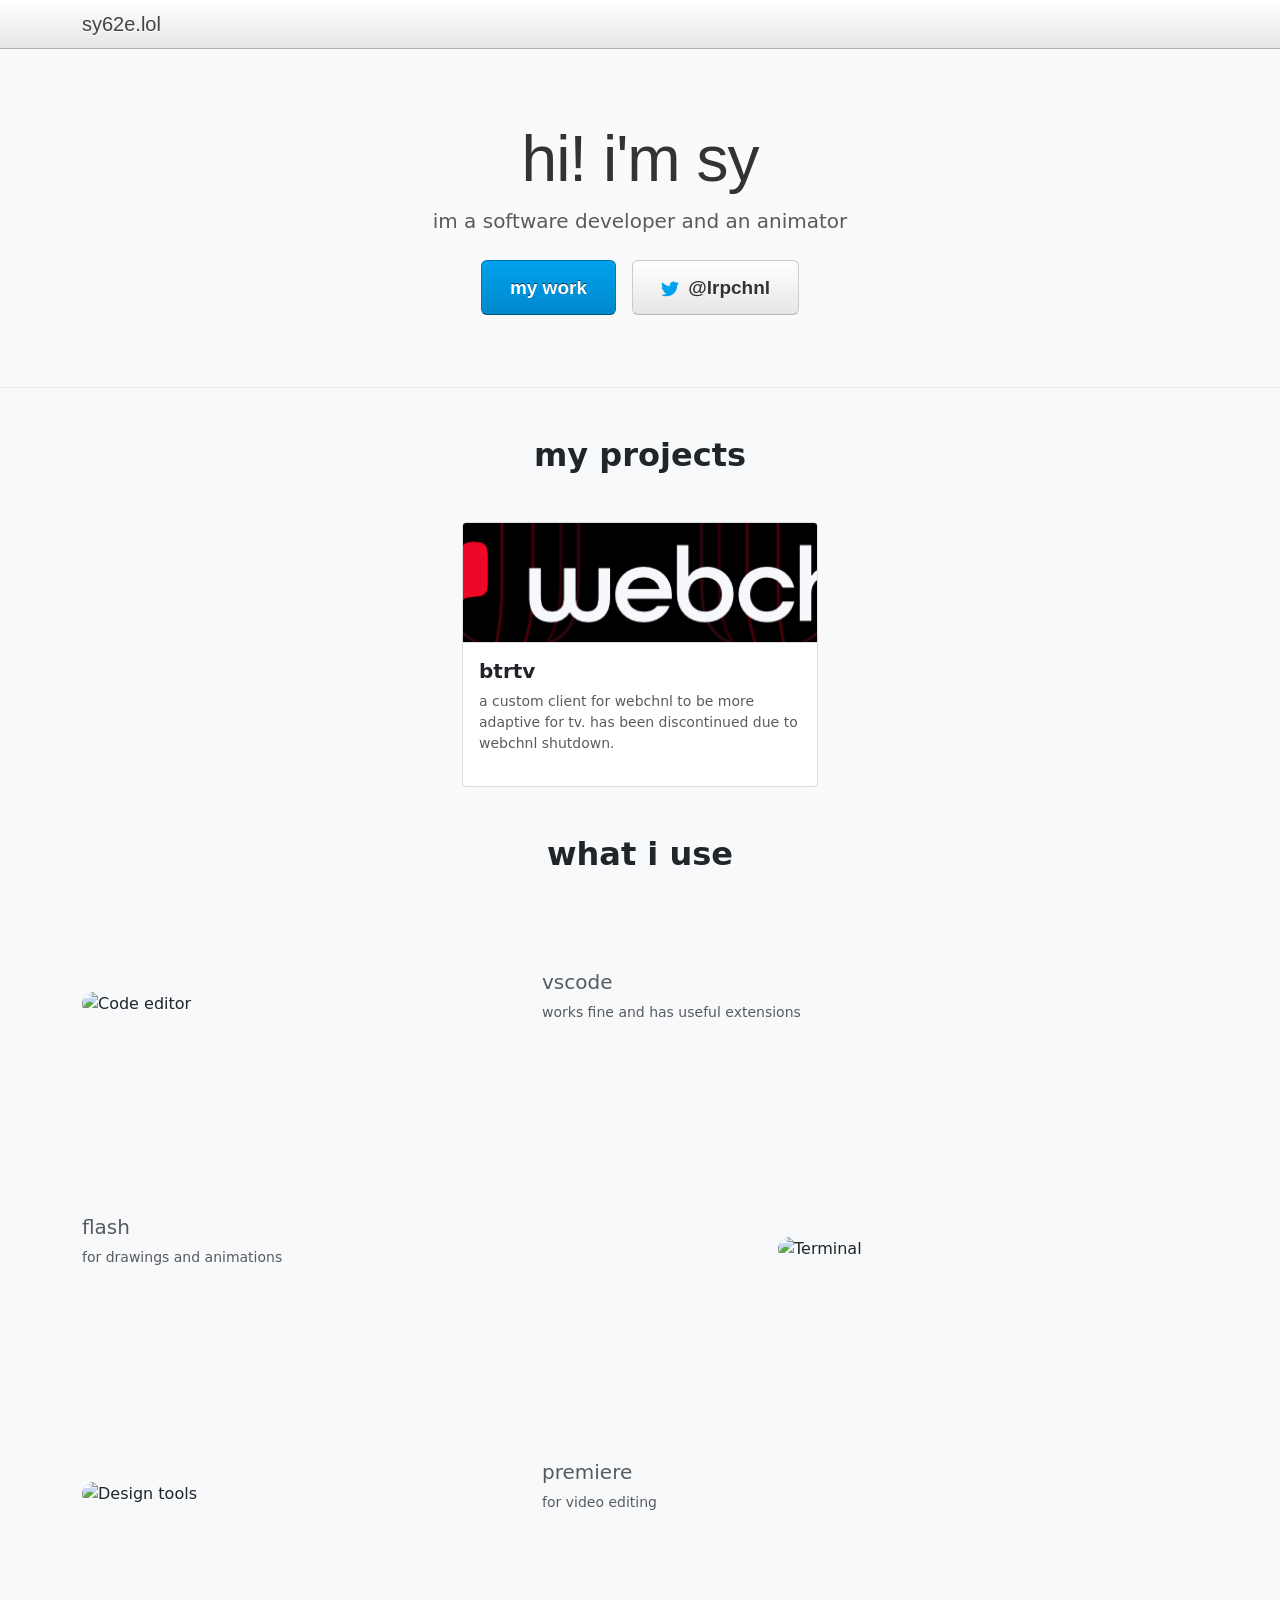
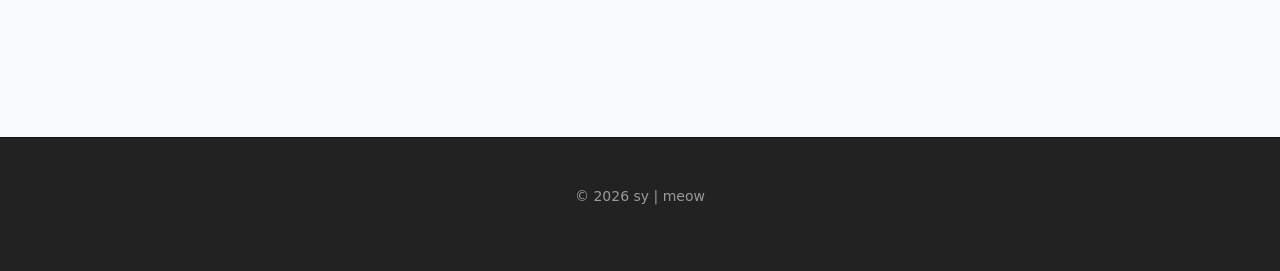
==== index.html @ 03a098bb "elades elasobi noupayri epreson qsrdfqsfdgqzdfghyufhjndfbudfhujgythruhyrteyhr" ====
<!DOCTYPE html>
<html lang="en">
<head>
    <meta charset="UTF-8">
    <meta name="viewport" content="width=device-width, initial-scale=1.0">
    <title>sy' | home</title>
    <link href="https://cdn.jsdelivr.net/npm/bootstrap@5.3.2/dist/css/bootstrap.min.css" rel="stylesheet">
    <link href="0.css" rel="stylesheet">
</head>
<body class="bg-light">

    <svg xmlns="http://www.w3.org/2000/svg" style="display: none;">
        <symbol id="old-twitter-bird" viewBox="0 0 24 24">
            <path d="M23.953 4.57a10 10 0 01-2.825.775 4.958 4.958 0 002.163-2.723c-.951.555-2.005.959-3.127 1.184a4.92 4.92 0 00-8.384 4.482C7.69 8.095 4.067 6.13 1.64 3.162a4.822 4.822 0 00-.666 2.475c0 1.71.87 3.213 2.188 4.096a4.904 4.904 0 01-2.228-.616v.06a4.923 4.923 0 003.946 4.827 4.996 4.996 0 01-2.212.085 4.936 4.936 0 004.604 3.417 9.867 9.867 0 01-6.102 2.105c-.39 0-.779-.023-1.17-.067a13.995 13.995 0 007.557 2.209c9.053 0 13.998-7.496 13.998-13.985 0-.21 0-.42-.015-.63A9.935 9.935 0 0024 4.59z"/>
        </symbol>
    </svg>

    <nav class="navbar navbar-expand-lg navbar-classic navbar-light">
        <div class="container">
            <a class="navbar-brand navbar-brand-engraved" href="#">sy62e.lol</a>
        </div>
    </nav>

    <header class="hero-classic py-5 text-center">
        <div class="container my-4">
            <h1 class="display-3 title-apple-thin">hi! i'm sy</h1>
            <p class="lead text-muted mx-auto" style="max-width: 600px;">
                im a software developer and an animator
            </p>
            <div class="mt-4 d-flex justify-content-center gap-3">
                <a href="#work" class="btn-gradient-blue">my work</a>
                <a href="https://twitter.com/lrpchnl" target="_blank" class="btn-gradient-gray">
                    <svg class="twitter-bird me-1" style="fill: #00a2ed;"><use href="#old-twitter-bird"/></svg> @lrpchnl
                </a>
            </div>
        </div>
    </header>

    <main class="container py-5" id="work">
        <h2 class="text-center mb-5 fw-bold text-dark">my projects</h2>
        <div class="row g-4 justify-content-center">
            
            <div class="col-md-4">
                <div class="card-classic h-100">
                    <div class="card-header-placeholder">
                        <img src="webchnl.png" alt="webchnl" class="img-fluid">
                    </div>
                    <div class="p-3 d-flex flex-column">
                        <h5 class="fw-bold text-dark">btrtv</h5>
                        <p class="text-muted small flex-grow-1">a custom client for webchnl to be more adaptive for tv. has been discontinued due to webchnl shutdown.</p>
                    </div>
                </div>
            </div>

        </div>

        <h2 class="text-center my-5 fw-bold text-dark">what i use</h2>
        <div class="what-i-use-section">
            <div class="what-i-use-row what-i-use-left">
                <img src="https://via.placeholder.com/500x320?text=Editor" alt="Code editor" class="img-fluid what-i-use-img">
                <div class="what-i-use-text">
                    <h5 class="lead text-muted mx-auto">vscode</h5>
                    <p class="text-muted small">works fine and has useful extensions</p>
                </div>
            </div>
            <div class="what-i-use-row what-i-use-left what-i-use-terminal">
                <div class="what-i-use-text">
                    <h5 class="lead text-muted mx-auto">flash</h5>
                    <p class="text-muted small">for drawings and animations</p>
                </div>
                <img src="https://via.placeholder.com/500x320?text=Terminal" alt="Terminal" class="img-fluid what-i-use-img">
            </div>
            <div class="what-i-use-row what-i-use-left">
                <img src="https://via.placeholder.com/500x320?text=Design" alt="Design tools" class="img-fluid what-i-use-img">
                <div class="what-i-use-text">
                    <h5 class="lead text-muted mx-auto">premiere</h5>
                    <p class="text-muted small">for video editing</p>
                </div>
            </div>
        </div>
    </main>

    <footer class="footer-classic py-5 mt-5">
        <div class="container text-center">
            <p class="mb-3 small">&copy; 2026 sy | meow</p>
        </div>
    </footer>

    <script src="https://cdn.jsdelivr.net/npm/bootstrap@5.3.2/dist/js/bootstrap.bundle.min.js"></script>
</body>
</html>
---- 0.css ----
.btn-gradient-blue {
    color: #ffffff !important;
    font-weight: bold;
    font-size: 19px;
    font-family: "Helvetica Neue", Helvetica, Arial, sans-serif;
    text-shadow: 0 -1px 0 rgba(0, 0, 0, 0.6);
    background-color: #0088cc;
    background-image: linear-gradient(to bottom, #00a2ed, #0088cc);
    background-repeat: repeat-x;
    border: 1px solid #0077b3;
    border-bottom-color: #005580;
    border-radius: 6px;
    padding: 14px 28px;
    text-decoration: none;
    display: inline-block;
    cursor: pointer;
    line-height: 1.33;
    transition: none !important;
}

.btn-gradient-blue:hover {
    background-color: #0077b3;
    background-image: linear-gradient(to bottom, #0088cc, #0077b3);
    background-position: 0;
}

.btn-gradient-gray {
    color: #333333 !important;
    font-weight: bold;
    font-size: 19px;
    font-family: "Helvetica Neue", Helvetica, Arial, sans-serif;
    text-shadow: 0 1px 1px rgba(255, 255, 255, 0.75);
    background-color: #f5f5f5;
    background-image: linear-gradient(to bottom, #ffffff, #e6e6e6);
    background-repeat: repeat-x;
    border: 1px solid #cccccc;
    border-bottom-color: #b3b3b3;
    border-radius: 6px;
    padding: 14px 28px;
    text-decoration: none;
    display: inline-block;
    cursor: pointer;
    line-height: 1.33;
    transition: none !important;
}

.btn-gradient-gray:hover {
    background-color: #e6e6e6;
    background-image: linear-gradient(to bottom, #e6e6e6, #d9d9d9);
    background-position: 0;
}

.btn-sm-classic {
    font-size: 13px;
    padding: 4px 10px;
    border-radius: 4px;
}

.twitter-bird {
    display: inline-block;
    width: 18px;
    height: 18px;
    vertical-align: middle;
    fill: currentColor;
}

.btn-sm-classic .twitter-bird {
    width: 14px;
    height: 14px;
}

.navbar-classic {
    background-image: linear-gradient(to bottom, #ffffff, #e6e6e6);
    background-repeat: repeat-x;
    border-bottom: 1px solid #b3b3b3;
    padding-top: 4px !important;
    padding-bottom: 4px !important;
}

.navbar-brand-engraved {
    font-weight: 300 !important;
    font-family: "Helvetica Neue", Helvetica, Arial, sans-serif;
    color: #444444 !important;
    text-shadow: 0 1px 0 #ffffff;
}

.hero-classic {
    background-color: #fafafa;
    border-bottom: 1px solid #eeeeee;
}

.title-apple-thin {
    font-family: "Helvetica Neue", Helvetica, Arial, sans-serif;
    font-weight: 100 !important;
    letter-spacing: -1px;
    color: #333333;
}

.card-classic {
    background-color: #ffffff;
    border: 1px solid #dddddd;
    border-radius: 4px;
}

.card-header-placeholder {
    background-color: #eeeeee;
    border-bottom: 1px solid #dddddd;
    text-align: center;
    padding: 40px 0;
    color: #666666;
    font-size: 14px;
}

.footer-classic {
    background-color: #222222;
    border-top: 1px solid #111111;
    color: #999999;
}
.btn-gradient-blue {
    color: #ffffff !important;
    font-weight: bold;
    font-size: 19px;
    font-family: "Helvetica Neue", Helvetica, Arial, sans-serif;
    text-shadow: 0 -1px 0 rgba(0, 0, 0, 0.6);
    background-color: #0088cc;
    background-image: linear-gradient(to bottom, #00a2ed, #0088cc);
    background-repeat: repeat-x;
    border: 1px solid #0077b3;
    border-bottom-color: #005580;
    border-radius: 6px;
    padding: 14px 28px;
    text-decoration: none;
    display: inline-block;
    cursor: pointer;
    line-height: 1.33;
    transition: none !important;
}

.btn-gradient-blue:hover {
    background-color: #0077b3;
    background-image: linear-gradient(to bottom, #0088cc, #0077b3);
    background-position: 0;
}

.btn-gradient-gray {
    color: #333333 !important;
    font-weight: bold;
    font-size: 19px;
    font-family: "Helvetica Neue", Helvetica, Arial, sans-serif;
    text-shadow: 0 1px 1px rgba(255, 255, 255, 0.75);
    background-color: #f5f5f5;
    background-image: linear-gradient(to bottom, #ffffff, #e6e6e6);
    background-repeat: repeat-x;
    border: 1px solid #cccccc;
    border-bottom-color: #b3b3b3;
    border-radius: 6px;
    padding: 14px 28px;
    text-decoration: none;
    display: inline-block;
    cursor: pointer;
    line-height: 1.33;
    transition: none !important;
}

.btn-gradient-gray:hover {
    background-color: #e6e6e6;
    background-image: linear-gradient(to bottom, #e6e6e6, #d9d9d9);
    background-position: 0;
}

.btn-sm-classic {
    font-size: 13px;
    padding: 4px 10px;
    border-radius: 4px;
}

.twitter-bird {
    display: inline-block;
    width: 18px;
    height: 18px;
    vertical-align: middle;
    fill: currentColor;
}

.btn-sm-classic .twitter-bird {
    width: 14px;
    height: 14px;
}

.navbar-classic {
    background-image: linear-gradient(to bottom, #ffffff, #e6e6e6);
    background-repeat: repeat-x;
    border-bottom: 1px solid #b3b3b3;
    padding-top: 4px !important;
    padding-bottom: 4px !important;
}

.navbar-brand-engraved {
    font-weight: 300 !important;
    font-family: "Helvetica Neue", Helvetica, Arial, sans-serif;
    color: #444444 !important;
    text-shadow: 0 1px 0 #ffffff;
}

.hero-classic {
    background-color: #fafafa;
    border-bottom: 1px solid #eeeeee;
}

.title-apple-thin {
    font-family: "Helvetica Neue", Helvetica, Arial, sans-serif;
    font-weight: 100 !important;
    letter-spacing: -1px;
    color: #333333;
}

.card-classic {
    background-color: #ffffff;
    border: 1px solid #dddddd;
    border-radius: 4px;
}

.card-header-placeholder {
    background-color: #eeeeee;
    border-bottom: 1px solid #dddddd;
    text-align: center;
    padding: 40px 0;
    color: #666666;
    font-size: 14px;
}

.footer-classic {
    background-color: #222222;
    border-top: 1px solid #111111;
    color: #999999;
}

.btn-gradient-blue {
    color: #ffffff !important;
    font-weight: bold;
    font-size: 19px;
    font-family: "Helvetica Neue", Helvetica, Arial, sans-serif;
    text-shadow: 0 -1px 0 rgba(0, 0, 0, 0.6);
    background-color: #0088cc;
    background-image: linear-gradient(to bottom, #00a2ed, #0088cc);
    background-repeat: repeat-x;
    border: 1px solid #0077b3;
    border-bottom-color: #005580;
    border-radius: 6px;
    padding: 14px 28px;
    text-decoration: none;
    display: inline-block;
    cursor: pointer;
    line-height: 1.33;
    transition: none !important;
}

.btn-gradient-blue:hover {
    background-color: #0077b3;
    background-image: linear-gradient(to bottom, #0088cc, #0077b3);
    background-position: 0;
}

.btn-gradient-gray {
    color: #333333 !important;
    font-weight: bold;
    font-size: 19px;
    font-family: "Helvetica Neue", Helvetica, Arial, sans-serif;
    text-shadow: 0 1px 1px rgba(255, 255, 255, 0.75);
    background-color: #f5f5f5;
    background-image: linear-gradient(to bottom, #ffffff, #e6e6e6);
    background-repeat: repeat-x;
    border: 1px solid #cccccc;
    border-bottom-color: #b3b3b3;
    border-radius: 6px;
    padding: 14px 28px;
    text-decoration: none;
    display: inline-block;
    cursor: pointer;
    line-height: 1.33;
    transition: none !important;
}

.btn-gradient-gray:hover {
    background-color: #e6e6e6;
    background-image: linear-gradient(to bottom, #e6e6e6, #d9d9d9);
    background-position: 0;
}

.btn-sm-classic {
    font-size: 13px;
    padding: 4px 10px;
    border-radius: 4px;
}

.twitter-bird {
    display: inline-block;
    width: 18px;
    height: 18px;
    vertical-align: middle;
    fill: currentColor;
}

.btn-sm-classic .twitter-bird {
    width: 14px;
    height: 14px;
}

.navbar-classic {
    background-image: linear-gradient(to bottom, #ffffff, #e6e6e6);
    background-repeat: repeat-x;
    border-bottom: 1px solid #b3b3b3;
    padding-top: 4px !important;
    padding-bottom: 4px !important;
}

.navbar-brand-engraved {
    font-weight: 300 !important;
    font-family: "Helvetica Neue", Helvetica, Arial, sans-serif;
    color: #444444 !important;
    text-shadow: 0 1px 0 #ffffff;
}

.hero-classic {
    background-color: #fafafa;
    border-bottom: 1px solid #eeeeee;
}

.title-apple-thin {
    font-family: "Helvetica Neue", Helvetica, Arial, sans-serif;
    font-weight: 100 !important;
    letter-spacing: -1px;
    color: #333333;
}

.card-classic {
    background-color: #ffffff;
    border: 1px solid #dddddd;
    border-radius: 4px;
    overflow: hidden;
}

.card-header-placeholder {
    background-color: #eeeeee;
    border-bottom: 1px solid #dddddd;
    height: 120px;
    width: 100%;
    overflow: hidden;
    position: relative;
}

.card-header-placeholder img {
    position: absolute;
    top: 50%;
    left: 50%;
    transform: translate(-50%, -50%) scale(2.2);
    width: 100%;
    height: 100%;
    object-fit: cover;
    max-width: none !important;
}

.what-i-use-section {
    display: flex;
    flex-direction: column;
    gap: 5rem;
    margin-bottom: 4rem;
}

.what-i-use-row {
    display: flex;
    align-items: center;
    gap: 2.5rem;
    padding: 3rem 0;
}

.what-i-use-left {
    flex-direction: row;
}

.what-i-use-right {
    flex-direction: row-reverse;
}

.what-i-use-terminal {
    justify-content: space-between;
}

.what-i-use-img {
    width: 100%;
    max-width: 420px;
    border-radius: 12px;
    object-fit: cover;
}

.what-i-use-text {
    max-width: 560px;
}

@media (max-width: 767px) {
    .what-i-use-row {
        flex-direction: column;
        text-align: left;
    }
    .what-i-use-img {
        max-width: 100%;
    }
}

.footer-classic {
    background-color: #222222;
    border-top: 1px solid #111111;
    color: #999999;
}
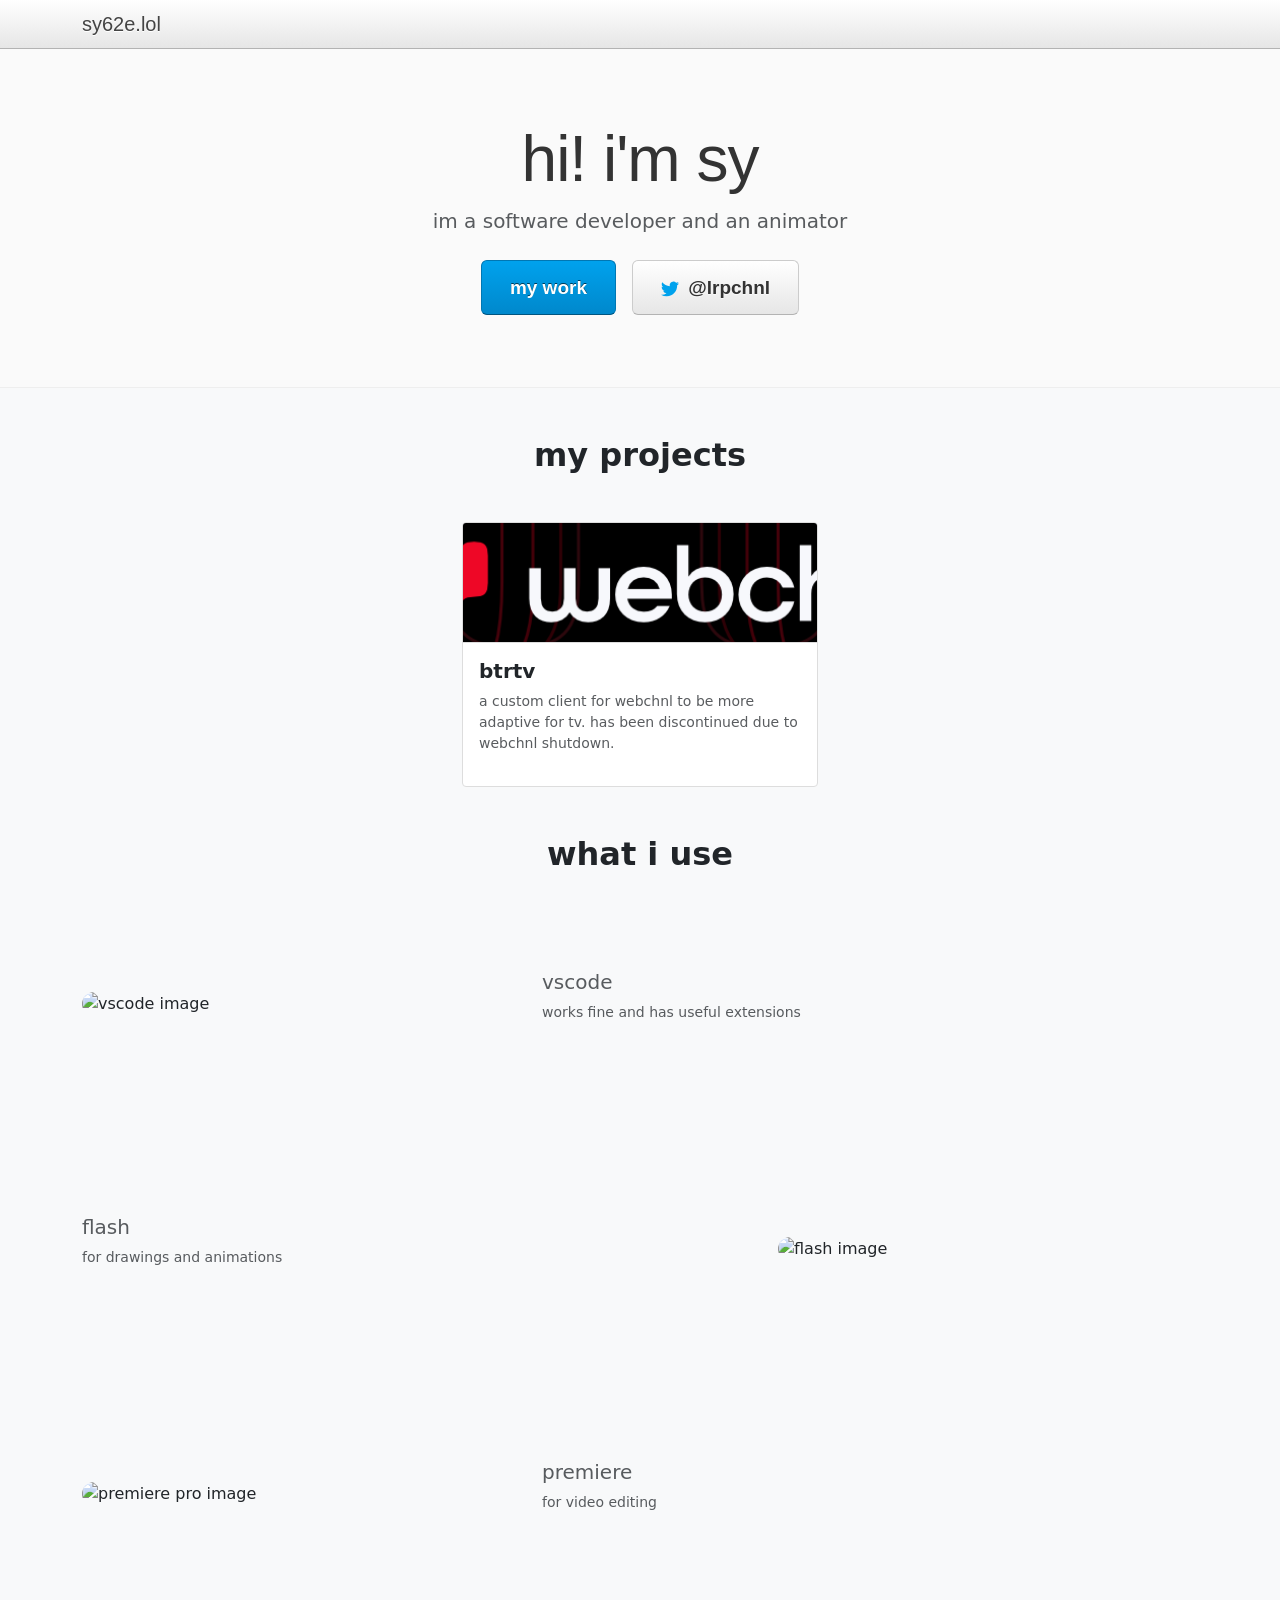
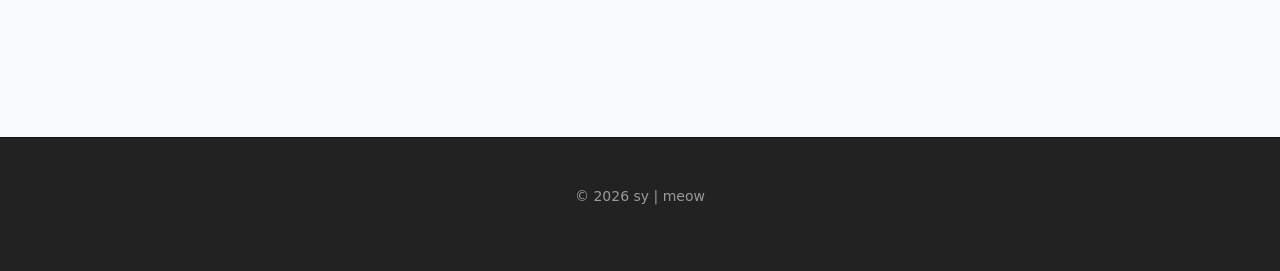
==== commit 403aaea4: "sdfgqsdfgsdfgdfgh" ====
--- a/index.html
+++ b/index.html
@@ -57,7 +57,7 @@
         <h2 class="text-center my-5 fw-bold text-dark">what i use</h2>
         <div class="what-i-use-section">
             <div class="what-i-use-row what-i-use-left">
-                <img src="https://via.placeholder.com/500x320?text=Editor" alt="Code editor" class="img-fluid what-i-use-img">
+                <img src="https://via.placeholder.com/500x320?text=Editor" alt="vscode image" class="img-fluid what-i-use-img">
                 <div class="what-i-use-text">
                     <h5 class="lead text-muted mx-auto">vscode</h5>
                     <p class="text-muted small">works fine and has useful extensions</p>
@@ -68,10 +68,10 @@
                     <h5 class="lead text-muted mx-auto">flash</h5>
                     <p class="text-muted small">for drawings and animations</p>
                 </div>
-                <img src="https://via.placeholder.com/500x320?text=Terminal" alt="Terminal" class="img-fluid what-i-use-img">
+                <img src="https://via.placeholder.com/500x320?text=Terminal" alt="flash image" class="img-fluid what-i-use-img">
             </div>
             <div class="what-i-use-row what-i-use-left">
-                <img src="https://via.placeholder.com/500x320?text=Design" alt="Design tools" class="img-fluid what-i-use-img">
+                <img src="https://via.placeholder.com/500x320?text=Design" alt="premiere pro image" class="img-fluid what-i-use-img">
                 <div class="what-i-use-text">
                     <h5 class="lead text-muted mx-auto">premiere</h5>
                     <p class="text-muted small">for video editing</p>
@@ -88,4 +88,4 @@
 
     <script src="https://cdn.jsdelivr.net/npm/bootstrap@5.3.2/dist/js/bootstrap.bundle.min.js"></script>
 </body>
-</html>+</html>
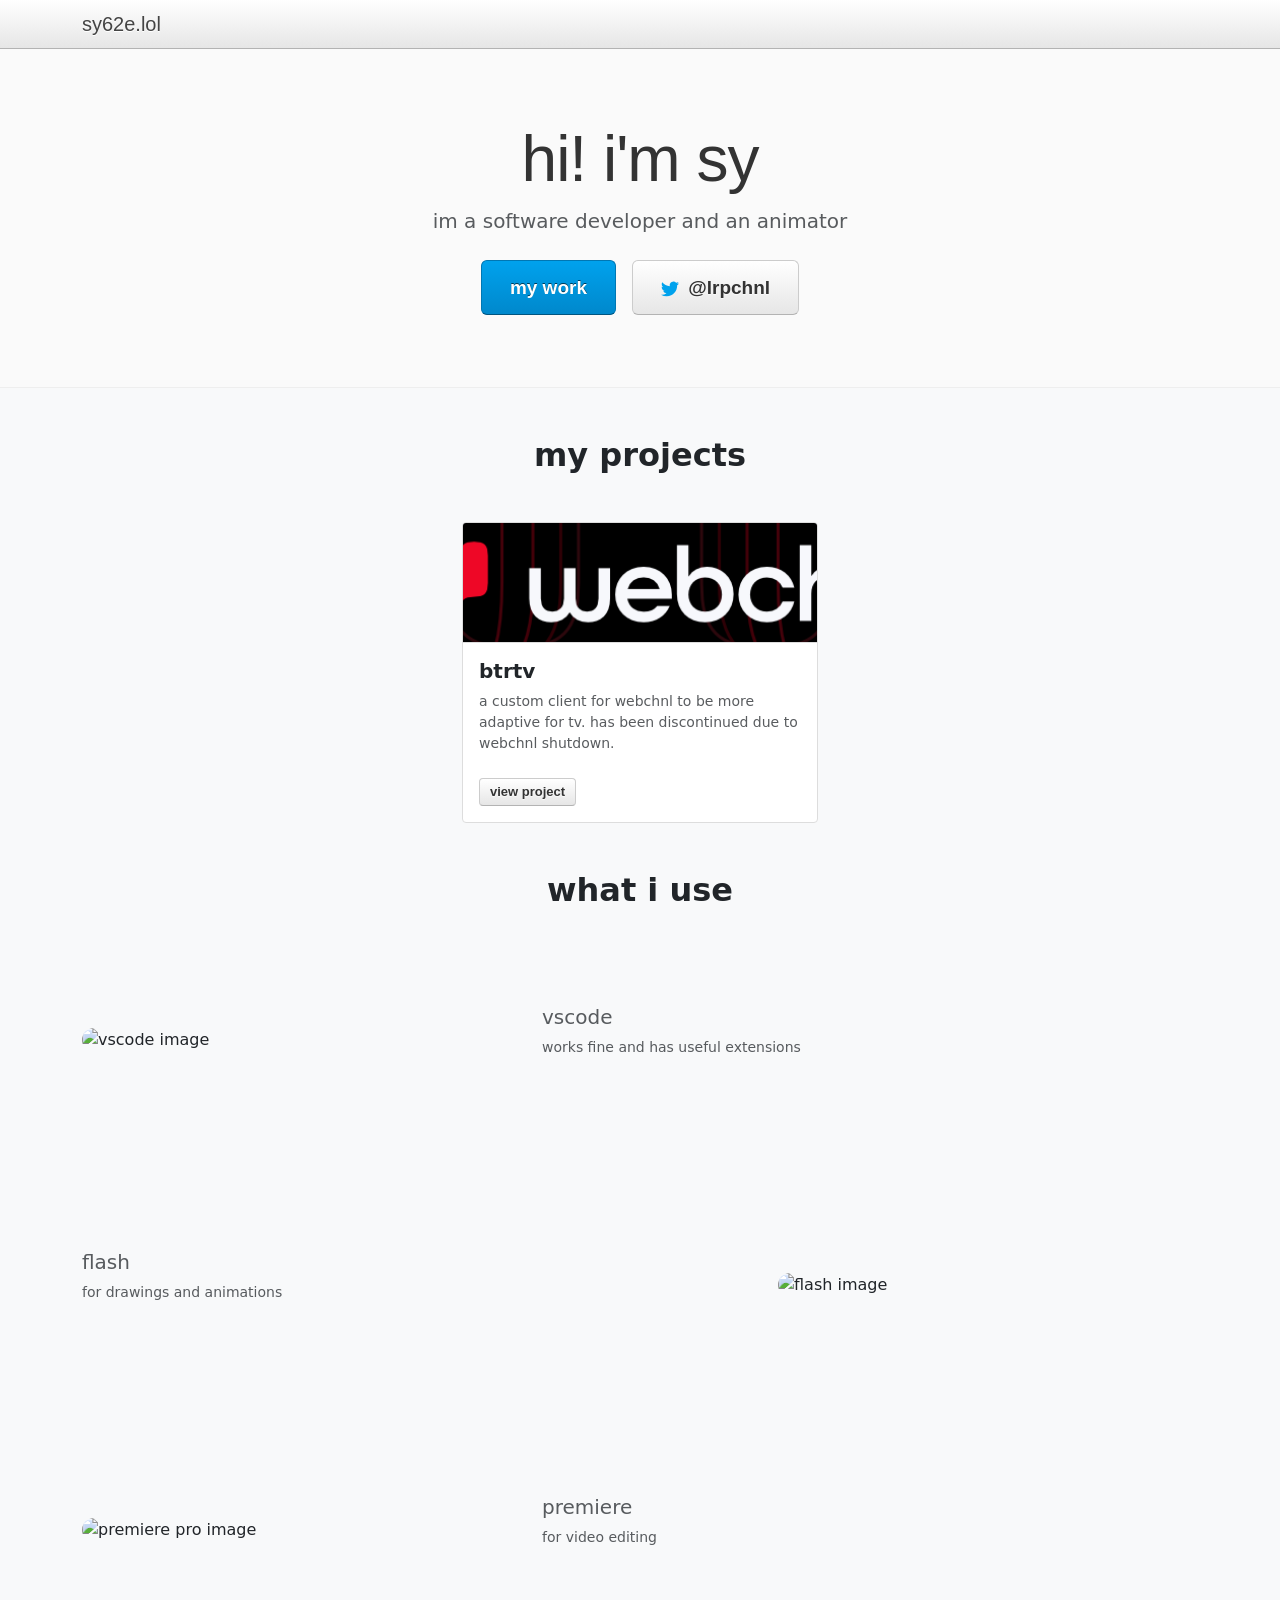
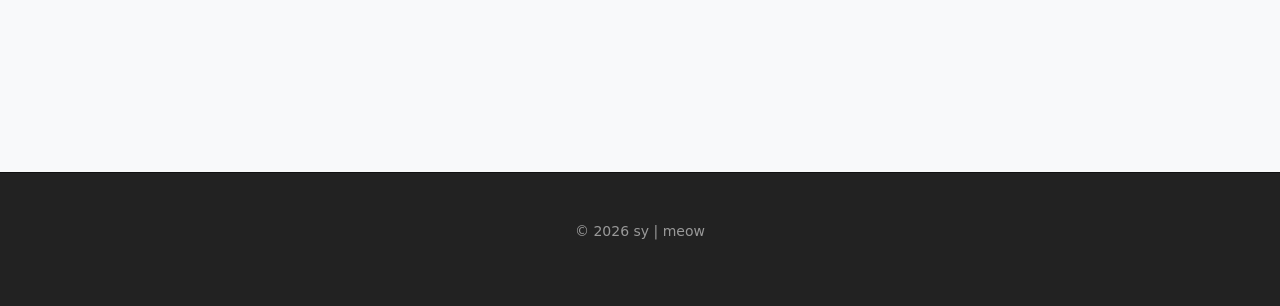
==== commit 2cc191c7: "added btrtv page" ====
--- a/index.html
+++ b/index.html
@@ -48,6 +48,7 @@
                     <div class="p-3 d-flex flex-column">
                         <h5 class="fw-bold text-dark">btrtv</h5>
                         <p class="text-muted small flex-grow-1">a custom client for webchnl to be more adaptive for tv. has been discontinued due to webchnl shutdown.</p>
+                        <a href="btrtv.html" class="btn-gradient-gray btn-sm-classic mt-2 align-self-start">view project</a>
                     </div>
                 </div>
             </div>
--- a/0.css
+++ b/0.css
@@ -411,4 +411,16 @@
     background-color: #222222;
     border-top: 1px solid #111111;
     color: #999999;
+}
+
+.badge-tech {
+    display: inline-block;
+    padding: 7px 12px;
+    border-radius: 999px;
+    border: 1px solid #d0d7de;
+    background: #ffffff;
+    color: #4b5563;
+    font-size: 0.85rem;
+    font-weight: 600;
+    box-shadow: 0 1px 0 rgba(27, 31, 36, 0.04);
 }
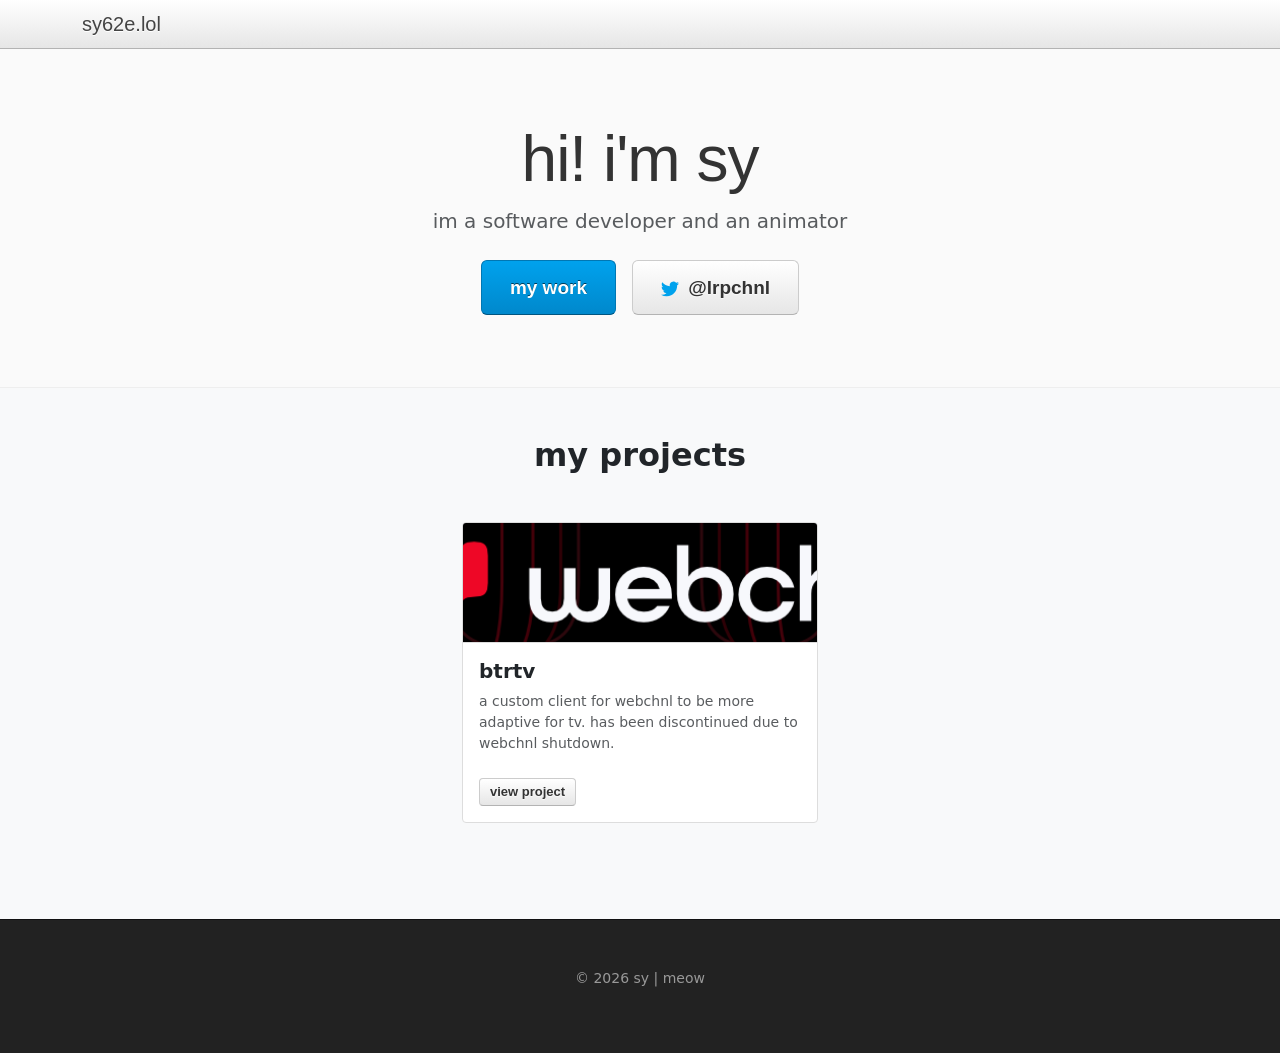
==== commit 22cf34f6: "removeed part since its useless" ====
--- a/index.html
+++ b/index.html
@@ -52,32 +52,6 @@
                     </div>
                 </div>
             </div>
-
-        </div>
-
-        <h2 class="text-center my-5 fw-bold text-dark">what i use</h2>
-        <div class="what-i-use-section">
-            <div class="what-i-use-row what-i-use-left">
-                <img src="https://via.placeholder.com/500x320?text=Editor" alt="vscode image" class="img-fluid what-i-use-img">
-                <div class="what-i-use-text">
-                    <h5 class="lead text-muted mx-auto">vscode</h5>
-                    <p class="text-muted small">works fine and has useful extensions</p>
-                </div>
-            </div>
-            <div class="what-i-use-row what-i-use-left what-i-use-terminal">
-                <div class="what-i-use-text">
-                    <h5 class="lead text-muted mx-auto">flash</h5>
-                    <p class="text-muted small">for drawings and animations</p>
-                </div>
-                <img src="https://via.placeholder.com/500x320?text=Terminal" alt="flash image" class="img-fluid what-i-use-img">
-            </div>
-            <div class="what-i-use-row what-i-use-left">
-                <img src="https://via.placeholder.com/500x320?text=Design" alt="premiere pro image" class="img-fluid what-i-use-img">
-                <div class="what-i-use-text">
-                    <h5 class="lead text-muted mx-auto">premiere</h5>
-                    <p class="text-muted small">for video editing</p>
-                </div>
-            </div>
         </div>
     </main>
 
--- a/0.css
+++ b/0.css
@@ -413,14 +413,29 @@
     color: #999999;
 }
 
-.badge-tech {
-    display: inline-block;
-    padding: 7px 12px;
-    border-radius: 999px;
-    border: 1px solid #d0d7de;
-    background: #ffffff;
-    color: #4b5563;
-    font-size: 0.85rem;
-    font-weight: 600;
-    box-shadow: 0 1px 0 rgba(27, 31, 36, 0.04);
+.tech-icon {
+    display: inline-flex;
+    align-items: center;
+    justify-content: center;
+    width: 24px;
+    height: 24px;
+}
+
+.tech-badge-icon {
+    width: 20px;
+    height: 20px;
+    flex-shrink: 0;
+    object-fit: contain;
+}
+
+.tech-icon-js {
+    opacity: 0.95;
+}
+
+.tech-icon-html {
+    opacity: 0.95;
+}
+
+.tech-icon-css {
+    opacity: 0.95;
 }
